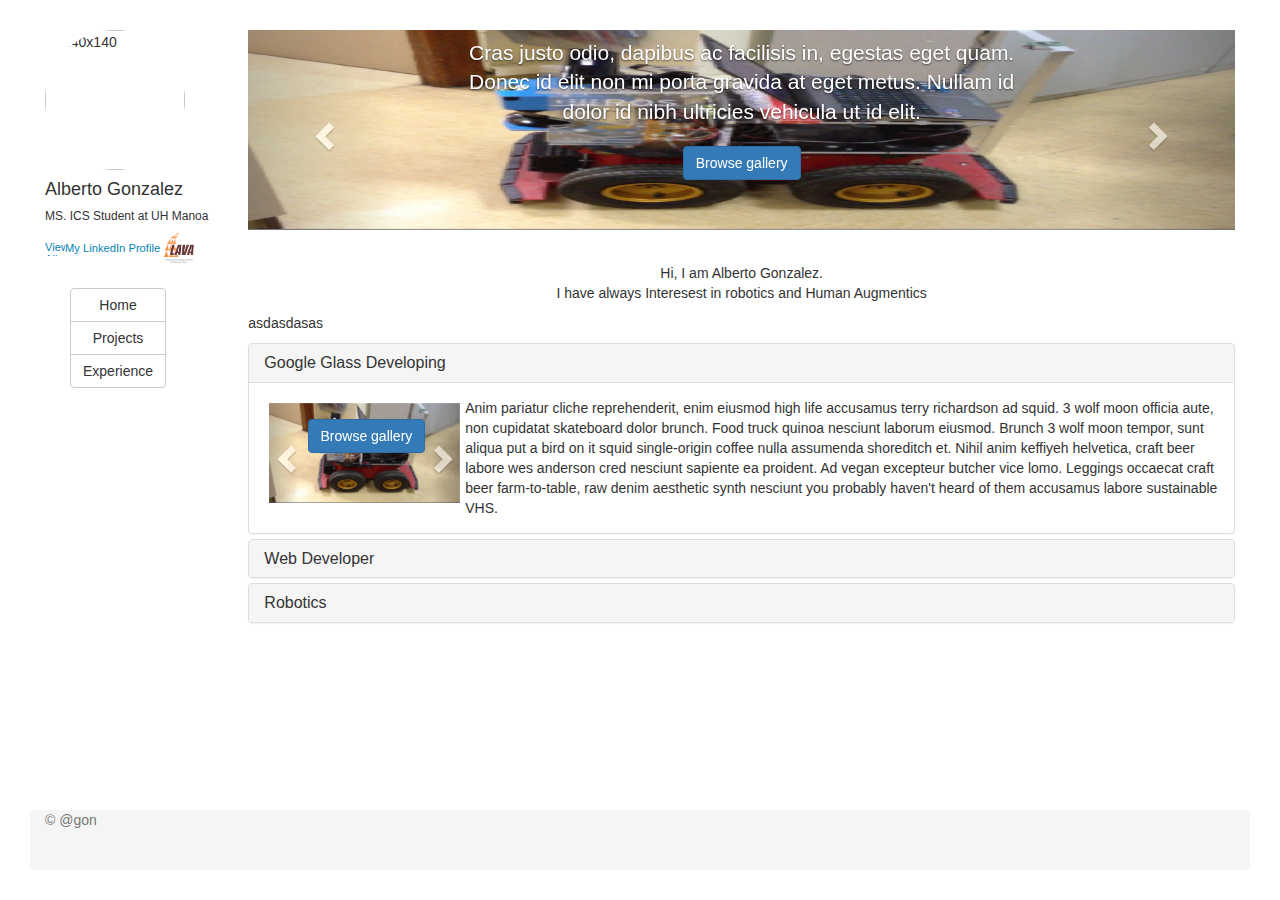
==== index.html @ 059e92ad "Changes on carousel" ====
<html>
	<head>
		<!-- jQuery (necessary for Bootstrap's JavaScript plugins) -->
		  <script src="https://code.jquery.com/jquery.js"></script>
		  <!-- Include all site-wide javascript below -->
		  <script src="https://netdna.bootstrapcdn.com/bootstrap/3.1.0/js/bootstrap.min.js"></script>
		  <meta charset="utf-8">
			  <meta http-equiv="X-UA-Compatible" content="IE=edge">
			  <meta name="viewport" content="width=device-width, initial-scale=1">
			  <title>Alberto Gonzalez</title>
			  <link rel="stylesheet" type="text/css" href="base.css">
			  <!-- Bootstrap -->
			  <link rel="stylesheet" href="https://netdna.bootstrapcdn.com/bootstrap/3.1.0/css/bootstrap.min.css">
			  <!--[if lt IE 9]>
			    <script src="https://oss.maxcdn.com/libs/html5shiv/3.7.0/html5shiv.js"></script>
			    <script src="https://oss.maxcdn.com/libs/respond.js/1.4.2/respond.min.js"></script>
			  <![endif]-->
	</head>
	<body>
		<!-- Page wrap -->
		  <div id="wrap">

		  <!-- Page content -->
		    <div class="container-fluid">
		    	<!--First row-->
		    	
				<div class="row">
				   <div class="col-md-2">
			          <img class="img-circle" data-src="holder.js/140x140" alt="140x140" src="files/images/main.jpg" style="width: 140px; height: 140px;">
			          <h4>Alberto Gonzalez</h4>
			          <h6>MS. ICS Student at UH Manoa</h6>
			          <a href="http://es.linkedin.com/pub/alberto-gonz%C3%A1lez-mart%C3%ADnez/54/2a2/696" style="text-decoration:none;"><span style="font: 80% Arial,sans-serif; color:#0783B6;"><img src="https://static.licdn.com/scds/common/u/img/webpromo/btn_in_20x15.png" width="20" height="15" alt="View Alberto González Martínez's LinkedIn profile" style="vertical-align:middle" border="0">My LinkedIn Profile</span></a>
			          <a href="http://lava.manoa.hawaii.edu/"><img src="files/images/LAVA.jpeg" alt="Lava Image" class="img-rounded" height="30" width="30" class="img-responsive center-block"></a>
			        </div>
		    		<div class="col-md-10">
				      <!-- <div id="myCarousel" class="carousel slide">
					      <ol class="carousel-indicators">
						    <li data-target="#carousel-example-generic" data-slide-to="0" class="active"></li>
						    <li data-target="#carousel-example-generic" data-slide-to="1"></li>
						    <li data-target="#carousel-example-generic" data-slide-to="2"></li>
						    <li data-target="#carousel-example-generic" data-slide-to="3"></li>
						  </ol>
					      <div class="carousel-inner">
					      <div class="item active">
					          <img id="robotics" src="files/images/robotics.jpg" alt="">
					          <div class="container">
					            <div class="carousel-caption">
					              <h1>“It is not the strongest of the species that survives, nor the most intelligent, but the one most responsive to change.”</h1>
					              <p class="lead">Charles Darwin</p>
					            </div>
					          </div>
					        </div>
					        <div class="item">
					          <img id="gazebo" src="files/images/gazebo.png" alt="">
					          <div class="container">
					            <div class="carousel-caption">
					              <h1>Robotic Simulation in Gazebo using ROS 2013</h1>
					              <a class="btn btn-large btn-primary" href="#">Sign up today</a>
					            </div>
					          </div>
					        </div>
					        <div class="item">
					          <img id="higgs" src="files/images/higgs.png" alt="">
					          <div class="container">
					            <div class="carousel-caption">
					              <h1>Higgs Robotic Platform</h1>
					              <p class="lead">Robotic platform that I configured for my final Automation and Control Engineering Master Thesis </p>
					              <a class="btn btn-large btn-primary" href="#">Learn more</a>
					            </div>
					          </div>
					        </div>
					        <div class="item">
					          <img id="neuron" src="files/images/brain_cell.jpg" alt="">
					          <div class="container">
					            <div class="carousel-caption">
					              <h3> Humans are not disabled. A person can never be broken. Our built environment, our technologies are broken and disabled. We the people need no accept our limitations but can transcend disability with technological innovation</h3>
					              <p class="lead">Hugh Herr </p>
					              <a class="btn btn-large btn-primary" href="#">Learn more</a>
					            </div>
					          </div>
					        </div>
					      </div>
					      <a class="left carousel-control" href="#myCarousel" data-slide="prev">
					      <span class="glyphicon glyphicon-chevron-left"></span></a>
					      <a class="right carousel-control" href="#myCarousel" data-slide="next"><span class="glyphicon glyphicon-chevron-right"></span></a>
					    </div> -->
					    <div id="mainCarousel" class="carousel slide">
					      <div class="carousel-inner">
					        <div class="item">
					          <img src="files/images/gazebo.png" alt="">
					          <div class="container">
					            <div class="carousel-caption">
					              <h1>Example headline.</h1>
					              <p class="lead">Cras justo odio, dapibus ac facilisis in, egestas eget quam. Donec id elit non mi porta gravida at eget metus. Nullam id dolor id nibh ultricies vehicula ut id elit.</p>
					              <a class="btn btn-large btn-primary" href="#">Sign up today</a>
					            </div>
					          </div>
					        </div>
					        <div class="item">
					          <img src="files/images/robotics.jpg" alt="">
					          <div class="container">
					            <div class="carousel-caption">
					              <h1>Another example headline.</h1>
					              <p class="lead">Cras justo odio, dapibus ac facilisis in, egestas eget quam. Donec id elit non mi porta gravida at eget metus. Nullam id dolor id nibh ultricies vehicula ut id elit.</p>
					              <a class="btn btn-large btn-primary" href="#">Learn more</a>
					            </div>
					          </div>
					        </div>
					        <div class="item active">
					          <img src="files/images/higgs.png" alt="">
					          <div class="container">
					            <div class="carousel-caption">
					              <h1>One more for good measure.</h1>
					              <p class="lead">Cras justo odio, dapibus ac facilisis in, egestas eget quam. Donec id elit non mi porta gravida at eget metus. Nullam id dolor id nibh ultricies vehicula ut id elit.</p>
					              <a class="btn btn-large btn-primary" href="#">Browse gallery</a>
					            </div>
					          </div>
					        </div>
					      </div>
					      <a class="left carousel-control" href="#mainCarousel" data-slide="prev">
					      <span class="glyphicon glyphicon-chevron-left"></span></a>
					      <a class="right carousel-control" href="#mainCarousel" data-slide="next"><span class="glyphicon glyphicon-chevron-right"></span></a>
					    </div>
					</div>
				</div>
				<div class="row">
					<div class="col-md-2">
						<div class="btn-group-vertical">
			          	<button id="homeBtn" type="button" class="btn btn-default">Home</button>
			          	<button id="ProjectBtn" type="button" class="btn btn-default">Projects</button>
			          	<button id="ExperieceBtn"type="button" class="btn btn-default">Experience</button>
			          </div>
					</div>
					<div class="col-md-10">
						<!--################### Introduction text ##################-->
						<div id="intro">
							<p class="text-center">Hi, I am Alberto Gonzalez. <br> I have always Interesest in robotics and Human Augmentics</p>
							<p>asdasdasas</p>
						</div>
						
						<!--###############################Projects##################################### -->
						<div class="panel-group" id="accordion">
						<!-- First Project Group -->
						  <div class="panel panel-default">
						    <div class="panel-heading">
						      <h4 class="panel-title">
						        <a data-toggle="collapse" data-parent="#accordion" href="#collapseOne">
						          Google Glass Developing
						        </a>
						      </h4>
						    </div>
						    <div id="collapseOne" class="panel-collapse collapse in">
						      <div class="panel-body">
						      	<div id="haCarousel" class="carousel slide">
							      <div class="carousel-inner">
							        <div class="item">
							          <img src="files/images/gazebo.png" alt="">
							          <div class="container">
							            <div class="carousel-caption">
							              <h1>Example headline.</h1>
							              <p class="lead">Cras justo odio, dapibus ac facilisis in, egestas eget quam. Donec id elit non mi porta gravida at eget metus. Nullam id dolor id nibh ultricies vehicula ut id elit.</p>
							              <a class="btn btn-large btn-primary" href="#">Sign up today</a>
							            </div>
							          </div>
							        </div>
							        <div class="item">
							          <img src="files/images/robotics.jpg" alt="">
							          <div class="container">
							            <div class="carousel-caption">
							              <h1>Another example headline.</h1>
							              <p class="lead">Cras justo odio, dapibus ac facilisis in, egestas eget quam. Donec id elit non mi porta gravida at eget metus. Nullam id dolor id nibh ultricies vehicula ut id elit.</p>
							              <a class="btn btn-large btn-primary" href="#">Learn more</a>
							            </div>
							          </div>
							        </div>
							        <div class="item active">
							          <img src="files/images/higgs.png" alt="">
							          <div class="container">
							            <div class="carousel-caption">
							              <h1>One more for good measure.</h1>
							              <p class="lead">Cras justo odio, dapibus ac facilisis in, egestas eget quam. Donec id elit non mi porta gravida at eget metus. Nullam id dolor id nibh ultricies vehicula ut id elit.</p>
							              <a class="btn btn-large btn-primary" href="#">Browse gallery</a>
							            </div>
							          </div>
							        </div>
							      </div>
							      <a class="left carousel-control" href="#haCarousel" data-slide="prev">
							      <span class="glyphicon glyphicon-chevron-left"></span></a>
							      <a class="right carousel-control" href="#haCarousel" data-slide="next"><span class="glyphicon glyphicon-chevron-right"></span></a>
							    </div>
						        Anim pariatur cliche reprehenderit, enim eiusmod high life accusamus terry richardson ad squid. 3 wolf moon officia aute, non cupidatat skateboard dolor brunch. Food truck quinoa nesciunt laborum eiusmod. Brunch 3 wolf moon tempor, sunt aliqua put a bird on it squid single-origin coffee nulla assumenda shoreditch et. Nihil anim keffiyeh helvetica, craft beer labore wes anderson cred nesciunt sapiente ea proident. Ad vegan excepteur butcher vice lomo. Leggings occaecat craft beer farm-to-table, raw denim aesthetic synth nesciunt you probably haven't heard of them accusamus labore sustainable VHS.
						      </div>
						    </div>
						  </div>
						  <!-- Second Project Group -->
						  <div class="panel panel-default">
						    <div class="panel-heading">
						      <h4 class="panel-title">
						        <a data-toggle="collapse" data-parent="#accordion" href="#collapseTwo">
						          Web Developer
						        </a>
						      </h4>
						    </div>
						    <div id="collapseTwo" class="panel-collapse collapse">
						      <div class="panel-body">
						      <div id="WdCarousel" class="carousel slide">
							      <div class="carousel-inner">
							        <div class="item">
							          <img src="files/images/gazebo.png" alt="">
							          <div class="container">
							            <div class="carousel-caption">
							              <h1>Example headline.</h1>
							              <p class="lead">Cras justo odio, dapibus ac facilisis in, egestas eget quam. Donec id elit non mi porta gravida at eget metus. Nullam id dolor id nibh ultricies vehicula ut id elit.</p>
							              <a class="btn btn-large btn-primary" href="#">Sign up today</a>
							            </div>
							          </div>
							        </div>
							        <div class="item">
							          <img src="files/images/robotics.jpg" alt="">
							          <div class="container">
							            <div class="carousel-caption">
							              <h1>Another example headline.</h1>
							              <p class="lead">Cras justo odio, dapibus ac facilisis in, egestas eget quam. Donec id elit non mi porta gravida at eget metus. Nullam id dolor id nibh ultricies vehicula ut id elit.</p>
							              <a class="btn btn-large btn-primary" href="#">Learn more</a>
							            </div>
							          </div>
							        </div>
							        <div class="item active">
							          <img src="files/images/higgs.png" alt="">
							          <div class="container">
							            <div class="carousel-caption">
							              <h1>One more for good measure.</h1>
							              <p class="lead">Cras justo odio, dapibus ac facilisis in, egestas eget quam. Donec id elit non mi porta gravida at eget metus. Nullam id dolor id nibh ultricies vehicula ut id elit.</p>
							              <a class="btn btn-large btn-primary" href="#">Browse gallery</a>
							            </div>
							          </div>
							        </div>
							      </div>
							      <a class="left carousel-control" href="#WdCarousel" data-slide="prev">
							      <span class="glyphicon glyphicon-chevron-left"></span></a>
							      <a class="right carousel-control" href="#WdCarousel" data-slide="next"><span class="glyphicon glyphicon-chevron-right"></span></a>
							    </div>
						        Anim pariatur cliche reprehenderit, enim eiusmod high life accusamus terry richardson ad squid. 3 wolf moon officia aute, non cupidatat skateboard dolor brunch. Food truck quinoa nesciunt laborum eiusmod. Brunch 3 wolf moon tempor, sunt aliqua put a bird on it squid single-origin coffee nulla assumenda shoreditch et. Nihil anim keffiyeh helvetica, craft beer labore wes anderson cred nesciunt sapiente ea proident. Ad vegan excepteur butcher vice lomo. Leggings occaecat craft beer farm-to-table, raw denim aesthetic synth nesciunt you probably haven't heard of them accusamus labore sustainable VHS.
						      </div>
						    </div>
						  </div>
						  <!-- Third Project group -->
						  <div class="panel panel-default">
						    <div class="panel-heading">
						      <h4 class="panel-title">
						        <a data-toggle="collapse" data-parent="#accordion" href="#collapseThree">
						          Robotics
						        </a>
						      </h4>
						    </div>
						    <div id="collapseThree" class="panel-collapse collapse">
						      <div class="panel-body">
						      <div id="RoCarousel" class="carousel slide">
							      <div class="carousel-inner">
							        <div class="item">
							          <img src="files/images/gazebo.png" alt="">
							          <div class="container">
							            <div class="carousel-caption">
							              <h1>Example headline.</h1>
							              <p class="lead">Cras justo odio, dapibus ac facilisis in, egestas eget quam. Donec id elit non mi porta gravida at eget metus. Nullam id dolor id nibh ultricies vehicula ut id elit.</p>
							              <a class="btn btn-large btn-primary" href="#">Sign up today</a>
							            </div>
							          </div>
							        </div>
							        <div class="item">
							          <img src="files/images/robotics.jpg" alt="">
							          <div class="container">
							            <div class="carousel-caption">
							              <h1>Another example headline.</h1>
							              <p class="lead">Cras justo odio, dapibus ac facilisis in, egestas eget quam. Donec id elit non mi porta gravida at eget metus. Nullam id dolor id nibh ultricies vehicula ut id elit.</p>
							              <a class="btn btn-large btn-primary" href="#">Learn more</a>
							            </div>
							          </div>
							        </div>
							        <div class="item active">
							          <img src="files/images/higgs.png" alt="">
							          <div class="container">
							            <div class="carousel-caption">
							              <h1>One more for good measure.</h1>
							              <p class="lead">Cras justo odio, dapibus ac facilisis in, egestas eget quam. Donec id elit non mi porta gravida at eget metus. Nullam id dolor id nibh ultricies vehicula ut id elit.</p>
							              <a class="btn btn-large btn-primary" href="#">Browse gallery</a>
							            </div>
							          </div>
							        </div>
							      </div>
							      <a class="left carousel-control" href="#RoCarousel" data-slide="prev">
							      <span class="glyphicon glyphicon-chevron-left"></span></a>
							      <a class="right carousel-control" href="#RoCarousel" data-slide="next"><span class="glyphicon glyphicon-chevron-right"></span></a>
							    </div>
						        Anim pariatur cliche reprehenderit, enim eiusmod high life accusamus terry richardson ad squid. 3 wolf moon officia aute, non cupidatat skateboard dolor brunch. Food truck quinoa nesciunt laborum eiusmod. Brunch 3 wolf moon tempor, sunt aliqua put a bird on it squid single-origin coffee nulla assumenda shoreditch et. Nihil anim keffiyeh helvetica, craft beer labore wes anderson cred nesciunt sapiente ea proident. Ad vegan excepteur butcher vice lomo. Leggings occaecat craft beer farm-to-table, raw denim aesthetic synth nesciunt you probably haven't heard of them accusamus labore sustainable VHS.
						      </div>
						    </div>
						  </div>
						</div>
					</div>
				</div>
			</div>	

			</div>
		    <div class="container-fluid">

		    </div>
		  <!-- End page content -->

		  </div>
		<!-- End page wrap -->

		  <div id="footer" class="container-fluid">
		    <p class="text-muted">&copy; @gon</p>
		  </div>

		  <script language="javascript" type="text/javascript" src="files/main.js"></script>
	</body>
</html>
---- base.css ----
/*base.css*/

html,
body {
  height: 100%;
  background: #fff !important;
  padding: 15px;
  padding-top: 15px;
}

/******************************* Sticky Footer Style *******************************/
#wrap {
  min-height: 100%;
  height: auto !important;
  height: 100%;
  /* Negative indent footer by its height */
  margin: 0 auto -60px;
  /* Pad bottom by footer height */
  padding: 0 0 60px;
}

.navbar {
  /*height: 100px;*/
  background-color: #fff;
  background-size: contain;
}

#wrap > .container {
  padding: 60px 15px 0;
}

/* Set the fixed height of the footer here */
#footer {
  height: 60px;
  background-color: #f5f5f5;
}

#footer > .container {
  padding-left: 15px;
  padding-right: 15px;
}

/*#myCarousel h1{
  font-family: Gill Sans;
  color:black;
  text-shadow: -1px 0 lightgrey, 0 1px lightgrey, 1px 0 lightgrey, 0 -1px lightgrey
}

#myCarousel h3{
  font-family: Gill Sans;
  color:black;
  text-shadow: -1px 0 lightgrey, 0 1px lightgrey, 1px 0 lightgrey, 0 -1px lightgrey
}

#myCarousel p{
  font-family: Gill Sans;
  color:black;
  text-shadow: -1px 0 lightgrey, 0 1px lightgrey, 1px 0 lightgrey, 0 -1px lightgrey
}

#myCarousel #gazebo{
  position: relative;
  left:150px;
  height:450px;
  width: 800px;
}

#myCarousel #higgs{
  position: relative;
  left:200px;
  height:450px;
  width: 750px;
}

#myCarousel #neuron{
  position: relative;
  left:200px;
  height:450px;
  width: 700px;
}*/

/****************Styles for the Carousels*******************/

#mainCarousel img {
  width: 100%;
  height: 200px;
  max-height: 225px;
}

#haCarousel {
  position: relative;
  float:left;
  width: 20%;
  height: 100px;
  max-height: 100px;
  margin: 5px;
}

#WdCarousel img {
  width: 100%;
  height: 200px;
  max-height: 100px;
}

#WdCarousel {
  position: relative;
  float:left;
  width: 20%;
  height: 100px;
  max-height: 100px;
  margin: 5px;
}

#RoCarousel img {
  width: 100%;
  height: 200px;
  max-height: 100px;
}

#RoCarousel {
  position: relative;
  float:left;
  width: 20%;
  height: 100px;
  max-height: 100px;
  margin: 5px;
}

#haCarousel img {
  width: 100%;
  height: 200px;
  max-height: 100px;
}

/****************END Styles for the Carousels*******************/

.btn-group-vertical{
  margin: 25px;
}

.img_holder{
  position: relative;
  float: left;
  border: 2px solid black;
}

.holder{
  position: relative;
}

.holder button{
  position: absolute;
  bottom: 0px;
  padding: 2px;
}
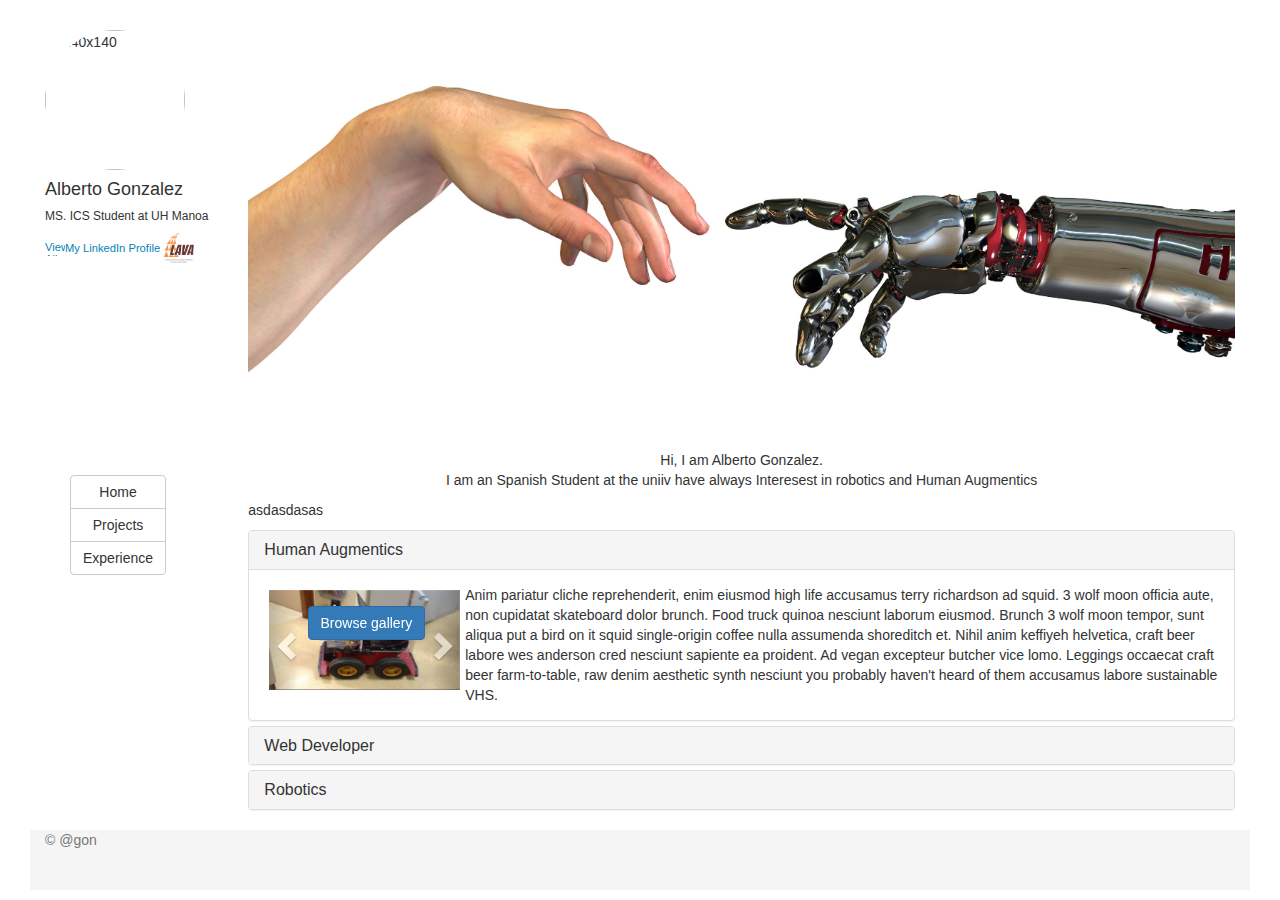
==== commit 6e842f9f: "Added information" ====
--- a/index.html
+++ b/index.html
@@ -33,6 +33,7 @@
 			          <a href="http://lava.manoa.hawaii.edu/"><img src="files/images/LAVA.jpeg" alt="Lava Image" class="img-rounded" height="30" width="30" class="img-responsive center-block"></a>
 			        </div>
 		    		<div class="col-md-10">
+		    			<img id="mainImage"src="files/images/robotics.jpg">
 				      <!-- <div id="myCarousel" class="carousel slide">
 					      <ol class="carousel-indicators">
 						    <li data-target="#carousel-example-generic" data-slide-to="0" class="active"></li>
@@ -84,43 +85,6 @@
 					      <span class="glyphicon glyphicon-chevron-left"></span></a>
 					      <a class="right carousel-control" href="#myCarousel" data-slide="next"><span class="glyphicon glyphicon-chevron-right"></span></a>
 					    </div> -->
-					    <div id="mainCarousel" class="carousel slide">
-					      <div class="carousel-inner">
-					        <div class="item">
-					          <img src="files/images/gazebo.png" alt="">
-					          <div class="container">
-					            <div class="carousel-caption">
-					              <h1>Example headline.</h1>
-					              <p class="lead">Cras justo odio, dapibus ac facilisis in, egestas eget quam. Donec id elit non mi porta gravida at eget metus. Nullam id dolor id nibh ultricies vehicula ut id elit.</p>
-					              <a class="btn btn-large btn-primary" href="#">Sign up today</a>
-					            </div>
-					          </div>
-					        </div>
-					        <div class="item">
-					          <img src="files/images/robotics.jpg" alt="">
-					          <div class="container">
-					            <div class="carousel-caption">
-					              <h1>Another example headline.</h1>
-					              <p class="lead">Cras justo odio, dapibus ac facilisis in, egestas eget quam. Donec id elit non mi porta gravida at eget metus. Nullam id dolor id nibh ultricies vehicula ut id elit.</p>
-					              <a class="btn btn-large btn-primary" href="#">Learn more</a>
-					            </div>
-					          </div>
-					        </div>
-					        <div class="item active">
-					          <img src="files/images/higgs.png" alt="">
-					          <div class="container">
-					            <div class="carousel-caption">
-					              <h1>One more for good measure.</h1>
-					              <p class="lead">Cras justo odio, dapibus ac facilisis in, egestas eget quam. Donec id elit non mi porta gravida at eget metus. Nullam id dolor id nibh ultricies vehicula ut id elit.</p>
-					              <a class="btn btn-large btn-primary" href="#">Browse gallery</a>
-					            </div>
-					          </div>
-					        </div>
-					      </div>
-					      <a class="left carousel-control" href="#mainCarousel" data-slide="prev">
-					      <span class="glyphicon glyphicon-chevron-left"></span></a>
-					      <a class="right carousel-control" href="#mainCarousel" data-slide="next"><span class="glyphicon glyphicon-chevron-right"></span></a>
-					    </div>
 					</div>
 				</div>
 				<div class="row">
@@ -134,7 +98,7 @@
 					<div class="col-md-10">
 						<!--################### Introduction text ##################-->
 						<div id="intro">
-							<p class="text-center">Hi, I am Alberto Gonzalez. <br> I have always Interesest in robotics and Human Augmentics</p>
+							<p class="text-center">Hi, I am Alberto Gonzalez. <br> I am an Spanish Student at the uniiv have always Interesest in robotics and Human Augmentics</p>
 							<p>asdasdasas</p>
 						</div>
 						
@@ -145,7 +109,7 @@
 						    <div class="panel-heading">
 						      <h4 class="panel-title">
 						        <a data-toggle="collapse" data-parent="#accordion" href="#collapseOne">
-						          Google Glass Developing
+						          Human Augmentics
 						        </a>
 						      </h4>
 						    </div>
@@ -240,7 +204,9 @@
 							      <span class="glyphicon glyphicon-chevron-left"></span></a>
 							      <a class="right carousel-control" href="#WdCarousel" data-slide="next"><span class="glyphicon glyphicon-chevron-right"></span></a>
 							    </div>
-						        Anim pariatur cliche reprehenderit, enim eiusmod high life accusamus terry richardson ad squid. 3 wolf moon officia aute, non cupidatat skateboard dolor brunch. Food truck quinoa nesciunt laborum eiusmod. Brunch 3 wolf moon tempor, sunt aliqua put a bird on it squid single-origin coffee nulla assumenda shoreditch et. Nihil anim keffiyeh helvetica, craft beer labore wes anderson cred nesciunt sapiente ea proident. Ad vegan excepteur butcher vice lomo. Leggings occaecat craft beer farm-to-table, raw denim aesthetic synth nesciunt you probably haven't heard of them accusamus labore sustainable VHS.
+						        I have developed websites for different purposes. From working with dynamic visualizations to websites holding repositories of records. This has let me worked with some frameworks such as Django as well as with multiple libraries such as: Jquery, Bootstrap, D3, KineticJs to mention some examples. <br>
+						        <br>
+						        Check the slides to see some of this projects.
 						      </div>
 						    </div>
 						  </div>
@@ -292,7 +258,11 @@
 							      <span class="glyphicon glyphicon-chevron-left"></span></a>
 							      <a class="right carousel-control" href="#RoCarousel" data-slide="next"><span class="glyphicon glyphicon-chevron-right"></span></a>
 							    </div>
-						        Anim pariatur cliche reprehenderit, enim eiusmod high life accusamus terry richardson ad squid. 3 wolf moon officia aute, non cupidatat skateboard dolor brunch. Food truck quinoa nesciunt laborum eiusmod. Brunch 3 wolf moon tempor, sunt aliqua put a bird on it squid single-origin coffee nulla assumenda shoreditch et. Nihil anim keffiyeh helvetica, craft beer labore wes anderson cred nesciunt sapiente ea proident. Ad vegan excepteur butcher vice lomo. Leggings occaecat craft beer farm-to-table, raw denim aesthetic synth nesciunt you probably haven't heard of them accusamus labore sustainable VHS.
+						        I have always been fascinated about robotics. It mixes a bit of all the engineering disciplines together and probably is one of the things that has made me study a Computer Science MS after finishing my Control Engineering MS. in order to be more multidisciplinary <br>
+						        <br>
+						        I have worked with ROS and Java modules to develop a robotic platform for testing a control architecture based on modeling the knowledge of the system. (The architecture was not mine) The robot was able to patrol or navigate to a desired point autonomously. It was able to recover from mechanical failures such as a broken laser and continue navigating by turning on another range sensor such as a kinect device.<br>
+						        <br>
+						        You can see some of the images from this project in the slides.
 						      </div>
 						    </div>
 						  </div>
--- a/base.css
+++ b/base.css
@@ -152,4 +152,9 @@
   position: absolute;
   bottom: 0px;
   padding: 2px;
+}
+
+#mainImage{
+  width:100%;
+  height: 50%;
 }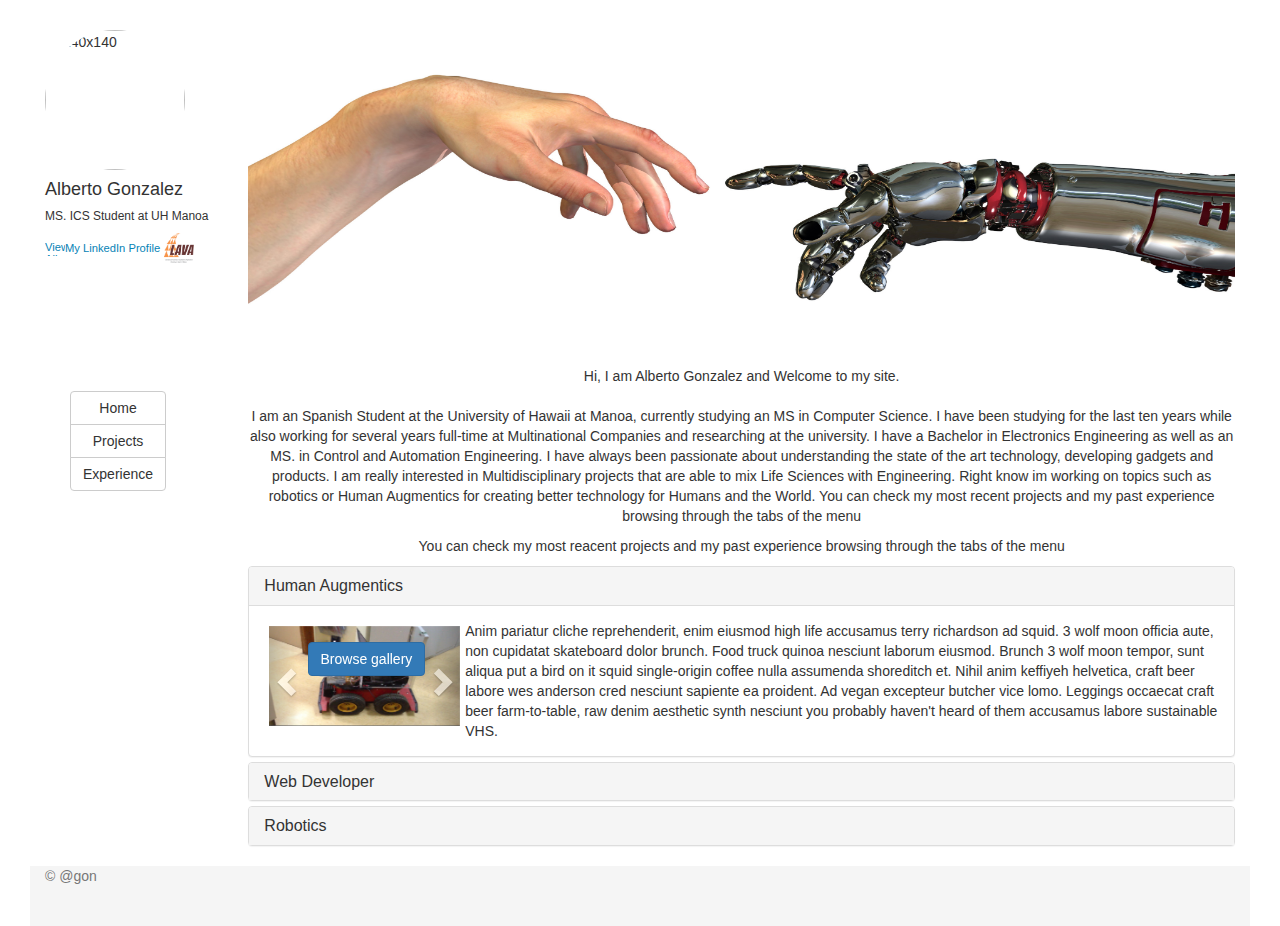
==== commit f5727e64: "more changes" ====
--- a/index.html
+++ b/index.html
@@ -98,8 +98,8 @@
 					<div class="col-md-10">
 						<!--################### Introduction text ##################-->
 						<div id="intro">
-							<p class="text-center">Hi, I am Alberto Gonzalez. <br> I am an Spanish Student at the uniiv have always Interesest in robotics and Human Augmentics</p>
-							<p>asdasdasas</p>
+							<p class="text-center">Hi, I am Alberto Gonzalez and Welcome to my site. <br><br> I am an Spanish Student at the University of Hawaii at Manoa, currently studying an MS in Computer Science. I have been studying for the last ten years while also working for several years full-time at Multinational Companies and researching at the university. I have a Bachelor in Electronics Engineering as well as an MS. in Control and Automation Engineering. I have always been passionate about understanding the state of the art technology, developing gadgets and products. I am really interested in Multidisciplinary projects that are able to mix Life Sciences with Engineering. Right know im working on topics such as robotics or Human Augmentics for creating better technology for Humans and the World. You can check my most recent projects and my past experience browsing through the tabs of the menu</p>
+							<p class="text-center">You can check my most reacent projects and my past experience browsing through the tabs of the menu</p>
 						</div>
 						
 						<!--###############################Projects##################################### -->
@@ -173,9 +173,7 @@
 							          <img src="files/images/gazebo.png" alt="">
 							          <div class="container">
 							            <div class="carousel-caption">
-							              <h1>Example headline.</h1>
-							              <p class="lead">Cras justo odio, dapibus ac facilisis in, egestas eget quam. Donec id elit non mi porta gravida at eget metus. Nullam id dolor id nibh ultricies vehicula ut id elit.</p>
-							              <a class="btn btn-large btn-primary" href="#">Sign up today</a>
+							              <a class="btn btn-large btn-primary" href="#">Go to Site</a>
 							            </div>
 							          </div>
 							        </div>
@@ -183,9 +181,7 @@
 							          <img src="files/images/robotics.jpg" alt="">
 							          <div class="container">
 							            <div class="carousel-caption">
-							              <h1>Another example headline.</h1>
-							              <p class="lead">Cras justo odio, dapibus ac facilisis in, egestas eget quam. Donec id elit non mi porta gravida at eget metus. Nullam id dolor id nibh ultricies vehicula ut id elit.</p>
-							              <a class="btn btn-large btn-primary" href="#">Learn more</a>
+							              <a class="btn btn-large btn-primary" href="#">Go to Site</a>
 							            </div>
 							          </div>
 							        </div>
@@ -193,9 +189,7 @@
 							          <img src="files/images/higgs.png" alt="">
 							          <div class="container">
 							            <div class="carousel-caption">
-							              <h1>One more for good measure.</h1>
-							              <p class="lead">Cras justo odio, dapibus ac facilisis in, egestas eget quam. Donec id elit non mi porta gravida at eget metus. Nullam id dolor id nibh ultricies vehicula ut id elit.</p>
-							              <a class="btn btn-large btn-primary" href="#">Browse gallery</a>
+							              <a class="btn btn-large btn-primary" href="#">Go to Site</a>
 							            </div>
 							          </div>
 							        </div>
@@ -228,8 +222,7 @@
 							          <div class="container">
 							            <div class="carousel-caption">
 							              <h1>Example headline.</h1>
-							              <p class="lead">Cras justo odio, dapibus ac facilisis in, egestas eget quam. Donec id elit non mi porta gravida at eget metus. Nullam id dolor id nibh ultricies vehicula ut id elit.</p>
-							              <a class="btn btn-large btn-primary" href="#">Sign up today</a>
+							              <a class="btn btn-large btn-primary" href="#">Go to Site</a>
 							            </div>
 							          </div>
 							        </div>
@@ -237,9 +230,7 @@
 							          <img src="files/images/robotics.jpg" alt="">
 							          <div class="container">
 							            <div class="carousel-caption">
-							              <h1>Another example headline.</h1>
-							              <p class="lead">Cras justo odio, dapibus ac facilisis in, egestas eget quam. Donec id elit non mi porta gravida at eget metus. Nullam id dolor id nibh ultricies vehicula ut id elit.</p>
-							              <a class="btn btn-large btn-primary" href="#">Learn more</a>
+							              <a class="btn btn-large btn-primary" href="#">Go to Site</a>
 							            </div>
 							          </div>
 							        </div>
@@ -247,9 +238,7 @@
 							          <img src="files/images/higgs.png" alt="">
 							          <div class="container">
 							            <div class="carousel-caption">
-							              <h1>One more for good measure.</h1>
-							              <p class="lead">Cras justo odio, dapibus ac facilisis in, egestas eget quam. Donec id elit non mi porta gravida at eget metus. Nullam id dolor id nibh ultricies vehicula ut id elit.</p>
-							              <a class="btn btn-large btn-primary" href="#">Browse gallery</a>
+							              <a class="btn btn-large btn-primary" href="#">Go to site</a>
 							            </div>
 							          </div>
 							        </div>
--- a/base.css
+++ b/base.css
@@ -156,5 +156,5 @@
 
 #mainImage{
   width:100%;
-  height: 50%;
+  height: 40%;
 }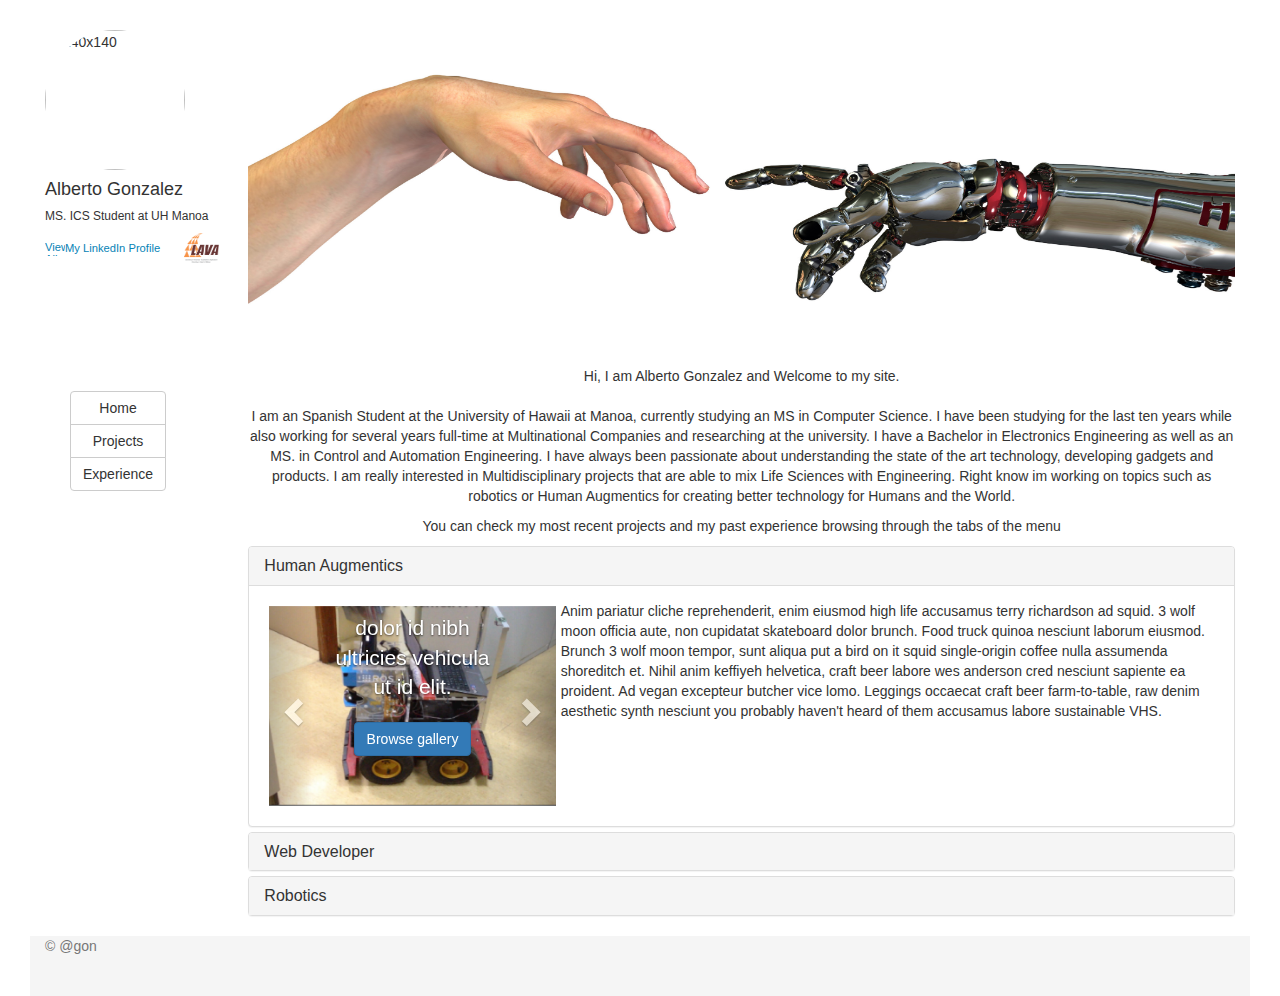
==== commit bf633689: "Web developer videos added" ====
--- a/index.html
+++ b/index.html
@@ -30,7 +30,7 @@
 			          <h4>Alberto Gonzalez</h4>
 			          <h6>MS. ICS Student at UH Manoa</h6>
 			          <a href="http://es.linkedin.com/pub/alberto-gonz%C3%A1lez-mart%C3%ADnez/54/2a2/696" style="text-decoration:none;"><span style="font: 80% Arial,sans-serif; color:#0783B6;"><img src="https://static.licdn.com/scds/common/u/img/webpromo/btn_in_20x15.png" width="20" height="15" alt="View Alberto González Martínez's LinkedIn profile" style="vertical-align:middle" border="0">My LinkedIn Profile</span></a>
-			          <a href="http://lava.manoa.hawaii.edu/"><img src="files/images/LAVA.jpeg" alt="Lava Image" class="img-rounded" height="30" width="30" class="img-responsive center-block"></a>
+			          <a href="http://lava.manoa.hawaii.edu/"><img id="lava" src="files/images/LAVA.jpeg" alt="Lava Image" class="img-rounded" height="30" width="35" class="img-responsive center-block"></a>
 			        </div>
 		    		<div class="col-md-10">
 		    			<img id="mainImage"src="files/images/robotics.jpg">
@@ -98,8 +98,8 @@
 					<div class="col-md-10">
 						<!--################### Introduction text ##################-->
 						<div id="intro">
-							<p class="text-center">Hi, I am Alberto Gonzalez and Welcome to my site. <br><br> I am an Spanish Student at the University of Hawaii at Manoa, currently studying an MS in Computer Science. I have been studying for the last ten years while also working for several years full-time at Multinational Companies and researching at the university. I have a Bachelor in Electronics Engineering as well as an MS. in Control and Automation Engineering. I have always been passionate about understanding the state of the art technology, developing gadgets and products. I am really interested in Multidisciplinary projects that are able to mix Life Sciences with Engineering. Right know im working on topics such as robotics or Human Augmentics for creating better technology for Humans and the World. You can check my most recent projects and my past experience browsing through the tabs of the menu</p>
-							<p class="text-center">You can check my most reacent projects and my past experience browsing through the tabs of the menu</p>
+							<p class="text-center">Hi, I am Alberto Gonzalez and Welcome to my site. <br><br> I am an Spanish Student at the University of Hawaii at Manoa, currently studying an MS in Computer Science. I have been studying for the last ten years while also working for several years full-time at Multinational Companies and researching at the university. I have a Bachelor in Electronics Engineering as well as an MS. in Control and Automation Engineering. I have always been passionate about understanding the state of the art technology, developing gadgets and products. I am really interested in Multidisciplinary projects that are able to mix Life Sciences with Engineering. Right know im working on topics such as robotics or Human Augmentics for creating better technology for Humans and the World.</p>
+							<p class="text-center">You can check my most recent projects and my past experience browsing through the tabs of the menu</p>
 						</div>
 						
 						<!--###############################Projects##################################### -->
@@ -169,29 +169,85 @@
 						      <div class="panel-body">
 						      <div id="WdCarousel" class="carousel slide">
 							      <div class="carousel-inner">
-							        <div class="item">
-							          <img src="files/images/gazebo.png" alt="">
-							          <div class="container">
-							            <div class="carousel-caption">
-							              <a class="btn btn-large btn-primary" href="#">Go to Site</a>
-							            </div>
-							          </div>
-							        </div>
-							        <div class="item">
-							          <img src="files/images/robotics.jpg" alt="">
-							          <div class="container">
-							            <div class="carousel-caption">
-							              <a class="btn btn-large btn-primary" href="#">Go to Site</a>
-							            </div>
-							          </div>
-							        </div>
 							        <div class="item active">
-							          <img src="files/images/higgs.png" alt="">
-							          <div class="container">
-							            <div class="carousel-caption">
-							              <a class="btn btn-large btn-primary" href="#">Go to Site</a>
-							            </div>
-							          </div>
+							          <img src="files/images/cholera.png" alt="">
+							          <div class="container">
+							            <div class="carousel-caption">
+							              <a class="btn btn-large btn-primary" href="http://www2.hawaii.edu/~agon/jsnow/main.html">Go to Site</a>
+							            </div>
+							          </div>
+							        </div>
+							        <div class="item">
+							          <img src="files/images/USATrade.png" alt="">
+							          <div class="container">
+							            <div class="carousel-caption">
+							              <a class="btn btn-large btn-primary" href="http://www2.hawaii.edu/~agon/usatrade/index.htm">Go to Site</a>
+							            </div>
+							          </div>
+							        </div>
+							        <div class="item">
+							          <img src="files/images/Simpsons1.png" alt="">
+							          <div class="container">
+							            <div class="carousel-caption">
+							              <a class="btn btn-large btn-primary" href="http://www2.hawaii.edu/%7Ehaoxu/wearefamily/index.html#data">Go to Site</a>
+							            </div>
+							          </div>
+							        </div>
+							         <div class="item">
+							          <img src="files/images/Simpsons2.png" alt="">
+							          <div class="container">
+							            <div class="carousel-caption">
+							              <a class="btn btn-large btn-primary" href="http://www2.hawaii.edu/%7Ehaoxu/wearefamily/index.html#data">Go to Site</a>
+							            </div>
+							          </div>
+							        </div>
+							         <div class="item">
+							          <img src="files/images/Simpsons3.png" alt="">
+							          <div class="container">
+							            <div class="carousel-caption">
+							              <a class="btn btn-large btn-primary" href="http://www2.hawaii.edu/%7Ehaoxu/wearefamily/index.html#data">Go to Site</a>
+							            </div>
+							          </div>
+							        </div>
+							         <div class="item">
+							          <img src="files/images/Simpsons4.png" alt="">
+							          <div class="container">
+							            <div class="carousel-caption">
+							              <a class="btn btn-large btn-primary" href="http://www2.hawaii.edu/%7Ehaoxu/wearefamily/index.html#data">Go to Site</a>
+							            </div>
+							          </div>
+							        </div>
+							        <div class="item">
+							    		<div class="flex-video">
+						                	<a class="fancybox" href="http://www.youtube.com/embed/4pEqbs0ISaw?version=3&amp;enablejsapi=1" rel="gallery 523" data-fancybox-type="iframe">
+						                    	<iframe src="http:////www.youtube.com/embed/0ag5UtytpnM" allowfullscreen id="1188">
+						                    	</iframe>
+						                	</a>
+						             	</div>
+							        </div>
+							        <div class="item">
+							    		<div class="flex-video">
+						                	<a class="fancybox" href="http://www.youtube.com/embed/4pEqbs0ISaw?version=3&amp;enablejsapi=1" rel="gallery 523" data-fancybox-type="iframe">
+						                    	<iframe src="http://www.youtube.com/embed/yNMCycpzD8c" allowfullscreen id="1188">
+						                    	</iframe>
+						                	</a>
+						             	</div>
+							        </div>
+							        <div class="item">
+							    		<div class="flex-video">
+						                	<a class="fancybox" href="http://www.youtube.com/embed/4pEqbs0ISaw?version=3&amp;enablejsapi=1" rel="gallery 523" data-fancybox-type="iframe">
+						                    	<iframe src="http://www.youtube.com/embed/5tukZICbWp4" allowfullscreen id="1188">
+						                    	</iframe>
+						                	</a>
+						             	</div>
+							        </div>
+							        <div class="item">
+							    		<div class="flex-video">
+						                	<a class="fancybox" href="http://www.youtube.com/embed/4pEqbs0ISaw?version=3&amp;enablejsapi=1" rel="gallery 523" data-fancybox-type="iframe">
+						                    	<iframe src="http://www.youtube.com/embed/2gfnw7MVxpE" allowfullscreen id="1188">
+						                    	</iframe>
+						                	</a>
+						             	</div>
 							        </div>
 							      </div>
 							      <a class="left carousel-control" href="#WdCarousel" data-slide="prev">
@@ -221,8 +277,7 @@
 							          <img src="files/images/gazebo.png" alt="">
 							          <div class="container">
 							            <div class="carousel-caption">
-							              <h1>Example headline.</h1>
-							              <a class="btn btn-large btn-primary" href="#">Go to Site</a>
+							              <h1>Gazebo Simulation</h1>
 							            </div>
 							          </div>
 							        </div>
@@ -230,6 +285,7 @@
 							          <img src="files/images/robotics.jpg" alt="">
 							          <div class="container">
 							            <div class="carousel-caption">
+							            <h1>Gazebo Simulation</h1>
 							              <a class="btn btn-large btn-primary" href="#">Go to Site</a>
 							            </div>
 							          </div>
@@ -238,8 +294,9 @@
 							          <img src="files/images/higgs.png" alt="">
 							          <div class="container">
 							            <div class="carousel-caption">
-							              <a class="btn btn-large btn-primary" href="#">Go to site</a>
-							            </div>
+							            	<h1>Higgs Robot</h1>
+							            	<h5>Robotic Platform developed</h5>
+							           	</div>
 							          </div>
 							        </div>
 							      </div>
@@ -249,8 +306,9 @@
 							    </div>
 						        I have always been fascinated about robotics. It mixes a bit of all the engineering disciplines together and probably is one of the things that has made me study a Computer Science MS after finishing my Control Engineering MS. in order to be more multidisciplinary <br>
 						        <br>
-						        I have worked with ROS and Java modules to develop a robotic platform for testing a control architecture based on modeling the knowledge of the system. (The architecture was not mine) The robot was able to patrol or navigate to a desired point autonomously. It was able to recover from mechanical failures such as a broken laser and continue navigating by turning on another range sensor such as a kinect device.<br>
+						        I have worked with <a href="http://www.ros.org/">ROS</a>, using Python and Java modules to develop a robotic platform for testing a control architecture based on modeling the knowledge of the system. (The architecture was not mine) The robot was able to patrol or navigate to a desired point autonomously. It was able to recover from mechanical failures such as a broken laser and continue navigating by turning on another range sensor such as a kinect device.<br> 
 						        <br>
+						        I have also implemented some simulations for this project using diferent simulators like <a href="http://gazebosim.org/">Gazebo</a> and <a href="http://playerstage.sourceforge.net/?src=stage">Player/Stage</a>
 						        You can see some of the images from this project in the slides.
 						      </div>
 						    </div>
--- a/base.css
+++ b/base.css
@@ -87,49 +87,55 @@
   max-height: 225px;
 }
 
+#haCarousel img {
+  width: 100%;
+  height: 200px;
+  max-height: 200px;
+}
+
 #haCarousel {
   position: relative;
   float:left;
-  width: 20%;
-  height: 100px;
-  max-height: 100px;
+  width: 30%;
+  height: 200px;
+  max-height: 200px;
   margin: 5px;
 }
 
 #WdCarousel img {
   width: 100%;
   height: 200px;
-  max-height: 100px;
+  max-height: 200px;
+}
+
+#WdCarousel iframe {
+  width: 100%;
+  height: 200px;
+  max-height: 200px;
 }
 
 #WdCarousel {
-  position: relative;
+ position: relative;
   float:left;
-  width: 20%;
-  height: 100px;
-  max-height: 100px;
+  width: 30%;
+  height: 200px;
+  max-height: 200px;
   margin: 5px;
 }
 
 #RoCarousel img {
   width: 100%;
   height: 200px;
-  max-height: 100px;
+  max-height: 200px;
 }
 
 #RoCarousel {
-  position: relative;
+ position: relative;
   float:left;
-  width: 20%;
-  height: 100px;
-  max-height: 100px;
+  width: 30%;
+  height: 200px;
+  max-height: 200px;
   margin: 5px;
-}
-
-#haCarousel img {
-  width: 100%;
-  height: 200px;
-  max-height: 100px;
 }
 
 /****************END Styles for the Carousels*******************/
@@ -157,4 +163,9 @@
 #mainImage{
   width:100%;
   height: 40%;
+}
+
+#lava{
+  position: relative;
+  left: 20px;
 }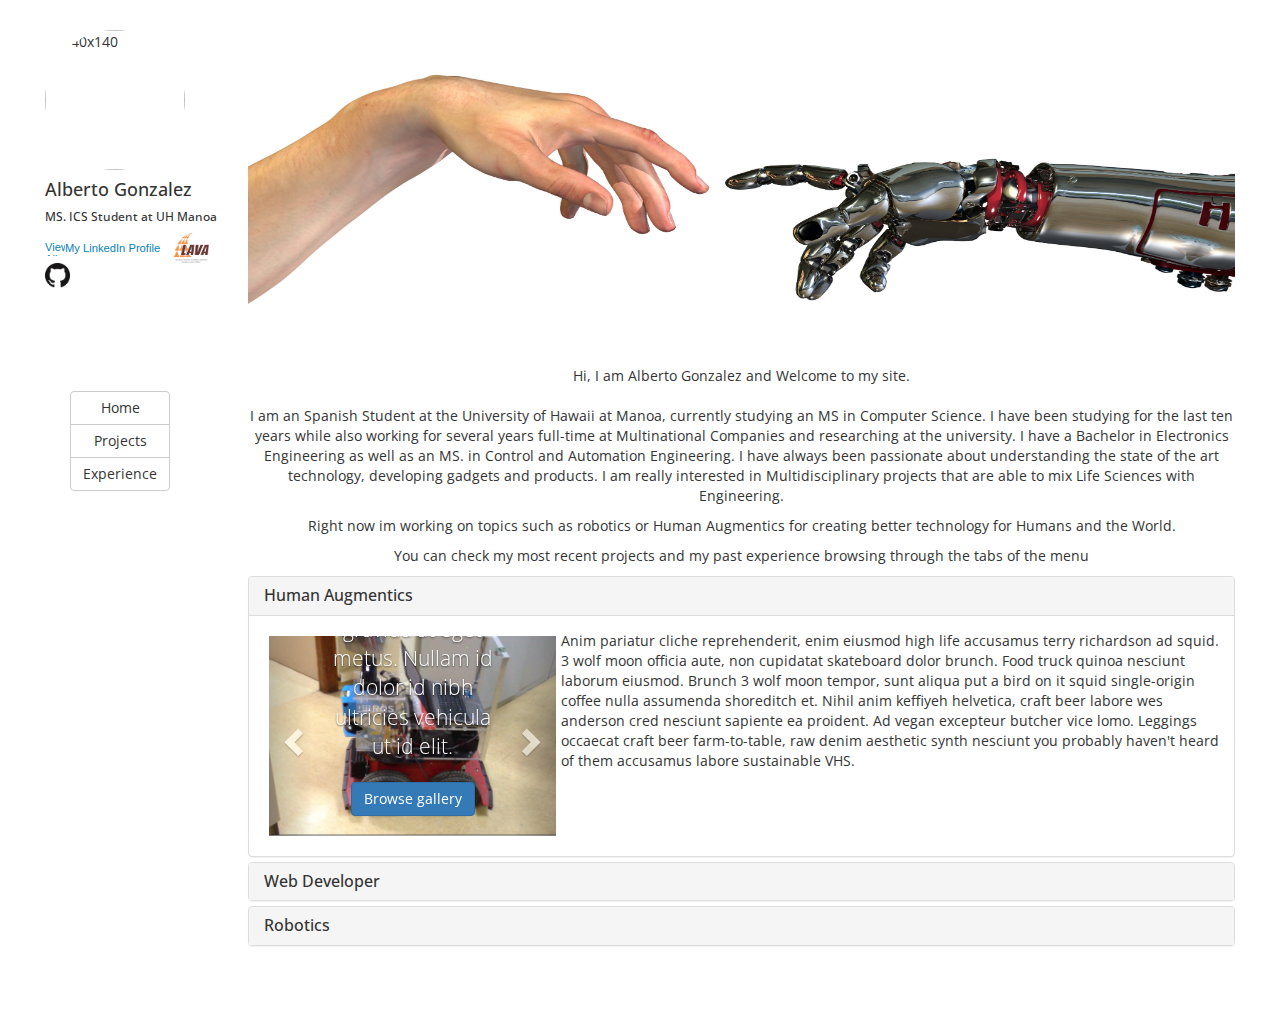
==== commit 6afbceb4: "GithubImage  some text info changed and style" ====
--- a/index.html
+++ b/index.html
@@ -8,9 +8,10 @@
 			  <meta http-equiv="X-UA-Compatible" content="IE=edge">
 			  <meta name="viewport" content="width=device-width, initial-scale=1">
 			  <title>Alberto Gonzalez</title>
-			  <link rel="stylesheet" type="text/css" href="base.css">
 			  <!-- Bootstrap -->
 			  <link rel="stylesheet" href="https://netdna.bootstrapcdn.com/bootstrap/3.1.0/css/bootstrap.min.css">
+			  <link href='http://fonts.googleapis.com/css?family=Open+Sans' rel='stylesheet' type='text/css'>
+			  <link rel="stylesheet" type="text/css" href="base.css">
 			  <!--[if lt IE 9]>
 			    <script src="https://oss.maxcdn.com/libs/html5shiv/3.7.0/html5shiv.js"></script>
 			    <script src="https://oss.maxcdn.com/libs/respond.js/1.4.2/respond.min.js"></script>
@@ -31,6 +32,7 @@
 			          <h6>MS. ICS Student at UH Manoa</h6>
 			          <a href="http://es.linkedin.com/pub/alberto-gonz%C3%A1lez-mart%C3%ADnez/54/2a2/696" style="text-decoration:none;"><span style="font: 80% Arial,sans-serif; color:#0783B6;"><img src="https://static.licdn.com/scds/common/u/img/webpromo/btn_in_20x15.png" width="20" height="15" alt="View Alberto González Martínez's LinkedIn profile" style="vertical-align:middle" border="0">My LinkedIn Profile</span></a>
 			          <a href="http://lava.manoa.hawaii.edu/"><img id="lava" src="files/images/LAVA.jpeg" alt="Lava Image" class="img-rounded" height="30" width="35" class="img-responsive center-block"></a>
+			          <a href="https://github.com/whatwehaveunlearned/"><img src="files/images/GitHub.png" alt="Github" class="img-rounded" height="25" width="25" class="img-responsive center-block"></a>
 			        </div>
 		    		<div class="col-md-10">
 		    			<img id="mainImage"src="files/images/robotics.jpg">
@@ -98,7 +100,8 @@
 					<div class="col-md-10">
 						<!--################### Introduction text ##################-->
 						<div id="intro">
-							<p class="text-center">Hi, I am Alberto Gonzalez and Welcome to my site. <br><br> I am an Spanish Student at the University of Hawaii at Manoa, currently studying an MS in Computer Science. I have been studying for the last ten years while also working for several years full-time at Multinational Companies and researching at the university. I have a Bachelor in Electronics Engineering as well as an MS. in Control and Automation Engineering. I have always been passionate about understanding the state of the art technology, developing gadgets and products. I am really interested in Multidisciplinary projects that are able to mix Life Sciences with Engineering. Right know im working on topics such as robotics or Human Augmentics for creating better technology for Humans and the World.</p>
+							<p class="text-center">Hi, I am Alberto Gonzalez and Welcome to my site. <br><br> I am an Spanish Student at the University of Hawaii at Manoa, currently studying an MS in Computer Science. I have been studying for the last ten years while also working for several years full-time at Multinational Companies and researching at the university. I have a Bachelor in Electronics Engineering as well as an MS. in Control and Automation Engineering. I have always been passionate about understanding the state of the art technology, developing gadgets and products. I am really interested in Multidisciplinary projects that are able to mix Life Sciences with Engineering.</p>
+							<p class="text-center"> Right now im working on topics such as robotics or Human Augmentics for creating better technology for Humans and the World.</p>
 							<p class="text-center">You can check my most recent projects and my past experience browsing through the tabs of the menu</p>
 						</div>
 						
@@ -152,7 +155,9 @@
 							      <span class="glyphicon glyphicon-chevron-left"></span></a>
 							      <a class="right carousel-control" href="#haCarousel" data-slide="next"><span class="glyphicon glyphicon-chevron-right"></span></a>
 							    </div>
-						        Anim pariatur cliche reprehenderit, enim eiusmod high life accusamus terry richardson ad squid. 3 wolf moon officia aute, non cupidatat skateboard dolor brunch. Food truck quinoa nesciunt laborum eiusmod. Brunch 3 wolf moon tempor, sunt aliqua put a bird on it squid single-origin coffee nulla assumenda shoreditch et. Nihil anim keffiyeh helvetica, craft beer labore wes anderson cred nesciunt sapiente ea proident. Ad vegan excepteur butcher vice lomo. Leggings occaecat craft beer farm-to-table, raw denim aesthetic synth nesciunt you probably haven't heard of them accusamus labore sustainable VHS.
+						        <div class"projects">
+						        	Anim pariatur cliche reprehenderit, enim eiusmod high life accusamus terry richardson ad squid. 3 wolf moon officia aute, non cupidatat skateboard dolor brunch. Food truck quinoa nesciunt laborum eiusmod. Brunch 3 wolf moon tempor, sunt aliqua put a bird on it squid single-origin coffee nulla assumenda shoreditch et. Nihil anim keffiyeh helvetica, craft beer labore wes anderson cred nesciunt sapiente ea proident. Ad vegan excepteur butcher vice lomo. Leggings occaecat craft beer farm-to-table, raw denim aesthetic synth nesciunt you probably haven't heard of them accusamus labore sustainable VHS.
+						        </div>
 						      </div>
 						    </div>
 						  </div>
@@ -220,31 +225,39 @@
 							        <div class="item">
 							    		<div class="flex-video">
 						                	<a class="fancybox" href="http://www.youtube.com/embed/4pEqbs0ISaw?version=3&amp;enablejsapi=1" rel="gallery 523" data-fancybox-type="iframe">
-						                    	<iframe src="http:////www.youtube.com/embed/0ag5UtytpnM" allowfullscreen id="1188">
-						                    	</iframe>
-						                	</a>
-						             	</div>
-							        </div>
-							        <div class="item">
-							    		<div class="flex-video">
-						                	<a class="fancybox" href="http://www.youtube.com/embed/4pEqbs0ISaw?version=3&amp;enablejsapi=1" rel="gallery 523" data-fancybox-type="iframe">
-						                    	<iframe src="http://www.youtube.com/embed/yNMCycpzD8c" allowfullscreen id="1188">
-						                    	</iframe>
-						                	</a>
-						             	</div>
-							        </div>
-							        <div class="item">
-							    		<div class="flex-video">
-						                	<a class="fancybox" href="http://www.youtube.com/embed/4pEqbs0ISaw?version=3&amp;enablejsapi=1" rel="gallery 523" data-fancybox-type="iframe">
-						                    	<iframe src="http://www.youtube.com/embed/5tukZICbWp4" allowfullscreen id="1188">
-						                    	</iframe>
-						                	</a>
-						             	</div>
-							        </div>
-							        <div class="item">
-							    		<div class="flex-video">
-						                	<a class="fancybox" href="http://www.youtube.com/embed/4pEqbs0ISaw?version=3&amp;enablejsapi=1" rel="gallery 523" data-fancybox-type="iframe">
-						                    	<iframe src="http://www.youtube.com/embed/2gfnw7MVxpE" allowfullscreen id="1188">
+						                    	<iframe src="http:////www.youtube.com/embed/0ag5UtytpnM" >
+						                    	</iframe>
+						                	</a>
+						             	</div>
+							        </div>
+							        <div class="item">
+							    		<div class="flex-video">
+						                	<a class="fancybox" href="http://www.youtube.com/embed/4pEqbs0ISaw?version=3&amp;enablejsapi=1" rel="gallery 523" data-fancybox-type="iframe">
+						                    	<iframe src="http://www.youtube.com/embed/yNMCycpzD8c" >
+						                    	</iframe>
+						                	</a>
+						             	</div>
+							        </div>
+							        <div class="item">
+							    		<div class="flex-video">
+						                	<a class="fancybox" href="http://www.youtube.com/embed/4pEqbs0ISaw?version=3&amp;enablejsapi=1" rel="gallery 523" data-fancybox-type="iframe">
+						                    	<iframe src="http://www.youtube.com/embed/5tukZICbWp4" >
+						                    	</iframe>
+						                	</a>
+						             	</div>
+							        </div>
+							        <div class="item">
+							    		<div class="flex-video">
+						                	<a class="fancybox" href="http://www.youtube.com/embed/4pEqbs0ISaw?version=3&amp;enablejsapi=1" rel="gallery 523" data-fancybox-type="iframe">
+						                    	<iframe src="http://www.youtube.com/embed/2gfnw7MVxpE" >
+						                    	</iframe>
+						                	</a>
+						             	</div>
+							        </div>
+							        <div class="item">
+							    		<div class="flex-video">
+						                	<a class="fancybox" href="http://www.youtube.com/embed/4pEqbs0ISaw?version=3&amp;enablejsapi=1" rel="gallery 523" data-fancybox-type="iframe">
+						                    	<iframe src="http://www.youtube.com/embed/UhmsGpB_blU?rel=0" >
 						                    	</iframe>
 						                	</a>
 						             	</div>
@@ -254,9 +267,11 @@
 							      <span class="glyphicon glyphicon-chevron-left"></span></a>
 							      <a class="right carousel-control" href="#WdCarousel" data-slide="next"><span class="glyphicon glyphicon-chevron-right"></span></a>
 							    </div>
-						        I have developed websites for different purposes. From working with dynamic visualizations to websites holding repositories of records. This has let me worked with some frameworks such as Django as well as with multiple libraries such as: Jquery, Bootstrap, D3, KineticJs to mention some examples. <br>
-						        <br>
-						        Check the slides to see some of this projects.
+						        <div class"projects">
+						        	I have developed websites for different purposes. From working with dynamic visualizations to websites holding repositories of records. This has let me worked with some frameworks such as Django as well as with multiple libraries such as: Jquery, Bootstrap, D3, KineticJs to mention some examples. <br>
+						        	<br>
+						        	Check the slides to see some of this projects, go the the websites or watch the videos.
+						        </div>
 						      </div>
 						    </div>
 						  </div>
@@ -282,13 +297,36 @@
 							          </div>
 							        </div>
 							        <div class="item">
-							          <img src="files/images/robotics.jpg" alt="">
-							          <div class="container">
-							            <div class="carousel-caption">
-							            <h1>Gazebo Simulation</h1>
-							              <a class="btn btn-large btn-primary" href="#">Go to Site</a>
-							            </div>
-							          </div>
+							    		<div class="flex-video">
+						                	<a class="fancybox" href="http://www.youtube.com/embed/4pEqbs0ISaw?version=3&amp;enablejsapi=1" rel="gallery 523" data-fancybox-type="iframe">
+						                    	<iframe src="http://www.youtube.com/embed/CjP11Rr3-Wg?rel=0">
+						                    	</iframe>
+						                	</a>
+						             	</div>
+							        </div>
+							        <div class="item">
+							    		<div class="flex-video">
+						                	<a class="fancybox" href="http://www.youtube.com/embed/4pEqbs0ISaw?version=3&amp;enablejsapi=1" rel="gallery 523" data-fancybox-type="iframe">
+						                    	<iframe src="http://www.youtube.com/embed/1es2DoggNhY?rel=0">
+						                    	</iframe>
+						                	</a>
+						             	</div>
+							        </div>
+							        <div class="item">
+							    		<div class="flex-video">
+						                	<a class="fancybox" href="http://www.youtube.com/embed/4pEqbs0ISaw?version=3&amp;enablejsapi=1" rel="gallery 523" data-fancybox-type="iframe">
+						                    	<iframe src="http://www.youtube.com/embed/7-Vb8t-yOmE?rel=0" >
+						                    	</iframe>
+						                	</a>
+						             	</div>
+							        </div> 
+							        <div class="item">
+							    		<div class="flex-video">
+						                	<a class="fancybox" href="http://www.youtube.com/embed/4pEqbs0ISaw?version=3&amp;enablejsapi=1" rel="gallery 523" data-fancybox-type="iframe">
+						                    	<iframe src="http:////www.youtube.com/embed/V7c2jyyiCGk?rel=0" >
+						                    	</iframe>
+						                	</a>
+						             	</div>
 							        </div>
 							        <div class="item active">
 							          <img src="files/images/higgs.png" alt="">
@@ -304,12 +342,14 @@
 							      <span class="glyphicon glyphicon-chevron-left"></span></a>
 							      <a class="right carousel-control" href="#RoCarousel" data-slide="next"><span class="glyphicon glyphicon-chevron-right"></span></a>
 							    </div>
-						        I have always been fascinated about robotics. It mixes a bit of all the engineering disciplines together and probably is one of the things that has made me study a Computer Science MS after finishing my Control Engineering MS. in order to be more multidisciplinary <br>
-						        <br>
-						        I have worked with <a href="http://www.ros.org/">ROS</a>, using Python and Java modules to develop a robotic platform for testing a control architecture based on modeling the knowledge of the system. (The architecture was not mine) The robot was able to patrol or navigate to a desired point autonomously. It was able to recover from mechanical failures such as a broken laser and continue navigating by turning on another range sensor such as a kinect device.<br> 
-						        <br>
-						        I have also implemented some simulations for this project using diferent simulators like <a href="http://gazebosim.org/">Gazebo</a> and <a href="http://playerstage.sourceforge.net/?src=stage">Player/Stage</a>
-						        You can see some of the images from this project in the slides.
+						        <div class"projects">
+						        	I have always been fascinated about robotics. It mixes a bit of all the engineering disciplines together and probably is one of the things that has made me study a Computer Science MS after finishing my Control Engineering MS. in order to be more multidisciplinary <br>
+						        	<br>
+						        	I have worked with <a href="http://www.ros.org/">ROS</a>, using Python and Java modules to develop a robotic platform for testing a control architecture based on modeling the knowledge of the system. (The architecture was not mine) The robot was able to patrol or navigate to a desired point autonomously. It was able to recover from mechanical failures such as a broken laser and continue navigating by turning on another range sensor such as a kinect device.<br> 
+						        	<br>
+						        	I have also implemented some simulations for this project using diferent simulators like <a href="http://gazebosim.org/">Gazebo</a> and <a href="http://playerstage.sourceforge.net/?src=stage">Player/Stage</a>
+						        	You can see some of the images and videos from this project in the slides.
+						        </div>
 						      </div>
 						    </div>
 						  </div>
@@ -327,10 +367,9 @@
 		  </div>
 		<!-- End page wrap -->
 
-		  <div id="footer" class="container-fluid">
+		  <!-- <div id="footer" class="container-fluid">
 		    <p class="text-muted">&copy; @gon</p>
-		  </div>
-
+		  </div> -->
 		  <script language="javascript" type="text/javascript" src="files/main.js"></script>
 	</body>
 </html>--- a/base.css
+++ b/base.css
@@ -17,6 +17,7 @@
   margin: 0 auto -60px;
   /* Pad bottom by footer height */
   padding: 0 0 60px;
+  font-family: 'Open Sans', sans-serif;
 }
 
 .navbar {
@@ -38,6 +39,10 @@
 #footer > .container {
   padding-left: 15px;
   padding-right: 15px;
+}
+
+#intro {
+  font-family: 'Open Sans', sans-serif;
 }
 
 /*#myCarousel h1{
@@ -129,6 +134,12 @@
   max-height: 200px;
 }
 
+#RoCarousel iframe {
+  width: 100%;
+  height: 200px;
+  max-height: 200px;
+}
+
 #RoCarousel {
  position: relative;
   float:left;
@@ -167,5 +178,9 @@
 
 #lava{
   position: relative;
-  left: 20px;
-}+  left: 10px;
+}
+
+.carousel-caption {
+  padding-bottom: 0px;
+}
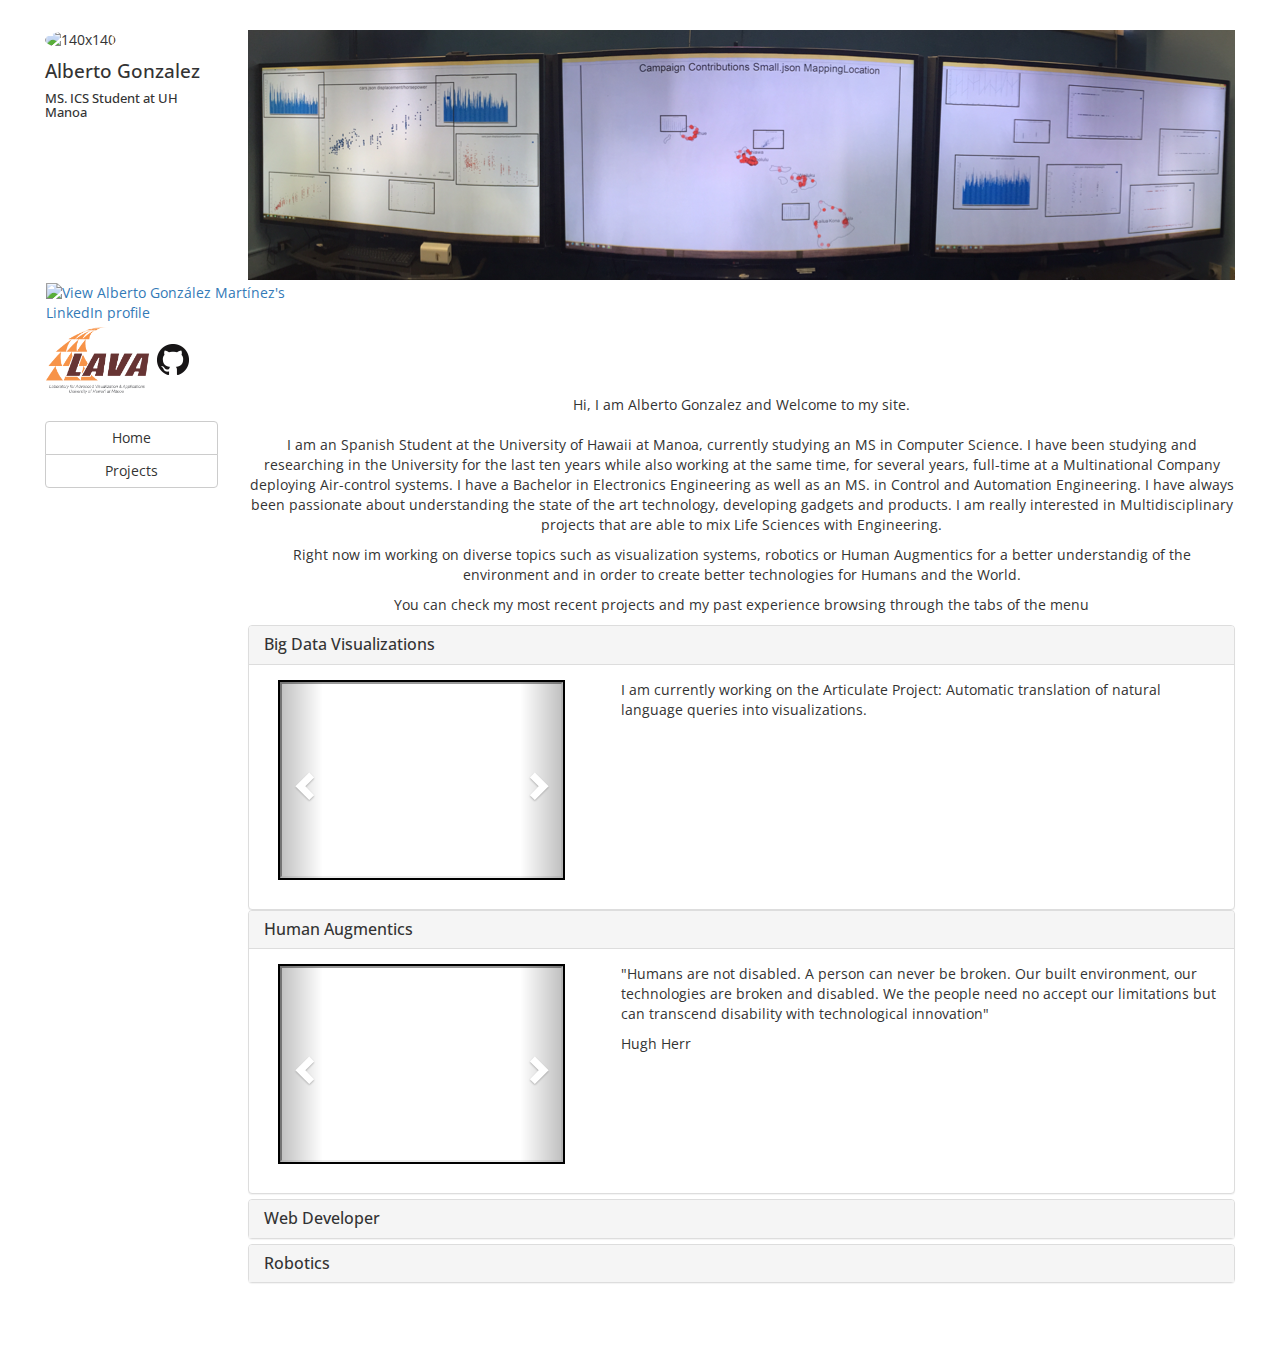
==== commit d57ec290: "exploring ways to create the paths using linestring" ====
--- a/index.html
+++ b/index.html
@@ -24,84 +24,41 @@
 		  <!-- Page content -->
 		    <div class="container-fluid">
 		    	<!--First row-->
-		    	
 				<div class="row">
-				   <div class="col-md-2">
-			          <img class="img-circle" data-src="holder.js/140x140" alt="140x140" src="files/images/main.jpg" style="width: 140px; height: 140px;">
+				   <div class="col-xs-2 col-md-2">
+			          <img class="img-circle" data-src="holder.js/140x140" alt="140x140" src="files/images/main.jpg">
 			          <h4>Alberto Gonzalez</h4>
 			          <h6>MS. ICS Student at UH Manoa</h6>
-			          <a href="http://es.linkedin.com/pub/alberto-gonz%C3%A1lez-mart%C3%ADnez/54/2a2/696" style="text-decoration:none;"><span style="font: 80% Arial,sans-serif; color:#0783B6;"><img src="https://static.licdn.com/scds/common/u/img/webpromo/btn_in_20x15.png" width="20" height="15" alt="View Alberto González Martínez's LinkedIn profile" style="vertical-align:middle" border="0">My LinkedIn Profile</span></a>
-			          <a href="http://lava.manoa.hawaii.edu/"><img id="lava" src="files/images/LAVA.jpeg" alt="Lava Image" class="img-rounded" height="30" width="35" class="img-responsive center-block"></a>
-			          <a href="https://github.com/whatwehaveunlearned/"><img src="files/images/GitHub.png" alt="Github" class="img-rounded" height="25" width="25" class="img-responsive center-block"></a>
-			        </div>
-		    		<div class="col-md-10">
-		    			<img id="mainImage"src="files/images/robotics.jpg">
-				      <!-- <div id="myCarousel" class="carousel slide">
-					      <ol class="carousel-indicators">
-						    <li data-target="#carousel-example-generic" data-slide-to="0" class="active"></li>
-						    <li data-target="#carousel-example-generic" data-slide-to="1"></li>
-						    <li data-target="#carousel-example-generic" data-slide-to="2"></li>
-						    <li data-target="#carousel-example-generic" data-slide-to="3"></li>
-						  </ol>
-					      <div class="carousel-inner">
-					      <div class="item active">
-					          <img id="robotics" src="files/images/robotics.jpg" alt="">
-					          <div class="container">
-					            <div class="carousel-caption">
-					              <h1>“It is not the strongest of the species that survives, nor the most intelligent, but the one most responsive to change.”</h1>
-					              <p class="lead">Charles Darwin</p>
-					            </div>
-					          </div>
-					        </div>
-					        <div class="item">
-					          <img id="gazebo" src="files/images/gazebo.png" alt="">
-					          <div class="container">
-					            <div class="carousel-caption">
-					              <h1>Robotic Simulation in Gazebo using ROS 2013</h1>
-					              <a class="btn btn-large btn-primary" href="#">Sign up today</a>
-					            </div>
-					          </div>
-					        </div>
-					        <div class="item">
-					          <img id="higgs" src="files/images/higgs.png" alt="">
-					          <div class="container">
-					            <div class="carousel-caption">
-					              <h1>Higgs Robotic Platform</h1>
-					              <p class="lead">Robotic platform that I configured for my final Automation and Control Engineering Master Thesis </p>
-					              <a class="btn btn-large btn-primary" href="#">Learn more</a>
-					            </div>
-					          </div>
-					        </div>
-					        <div class="item">
-					          <img id="neuron" src="files/images/brain_cell.jpg" alt="">
-					          <div class="container">
-					            <div class="carousel-caption">
-					              <h3> Humans are not disabled. A person can never be broken. Our built environment, our technologies are broken and disabled. We the people need no accept our limitations but can transcend disability with technological innovation</h3>
-					              <p class="lead">Hugh Herr </p>
-					              <a class="btn btn-large btn-primary" href="#">Learn more</a>
-					            </div>
-					          </div>
-					        </div>
-					      </div>
-					      <a class="left carousel-control" href="#myCarousel" data-slide="prev">
-					      <span class="glyphicon glyphicon-chevron-left"></span></a>
-					      <a class="right carousel-control" href="#myCarousel" data-slide="next"><span class="glyphicon glyphicon-chevron-right"></span></a>
-					    </div> -->
+			    	</div>
+			    	<div class="col-xs-10 col-md-10">
+		    			<img id="mainImage"src="files/images/mainImage.png">
 					</div>
 				</div>
+	            <div class="row links">
+	            	<div class="col-xs-10 col-md-3 colLinks">
+			          <div id="linkedin">
+				          <a href="http://es.linkedin.com/pub/alberto-gonz%C3%A1lez-mart%C3%ADnez/54/2a2/696" style="text-decoration:none;"><span><img id="linkedinImg"src="https://static.licdn.com/scds/common/u/img/webpromo/btn_in_20x15.png" alt="View Alberto González Martínez's LinkedIn profile" style="vertical-align:middle" border="0"></span></a>
+				      </div>
+				      <div id="lava">
+				          <a href="http://lava.manoa.hawaii.edu/"><img id="lavaImg" src="files/images/LAVA.jpeg" alt="Lava Image" class="img-rounded" class="img-responsive center-block"></a>
+				      </div>
+				      <div id="github">
+				          <a href="https://github.com/whatwehaveunlearned/"><img src="files/images/GitHub.png" alt="Github" class="img-rounded" id="githubImg" class="img-responsive center-block"></a>
+			     	  </div>
+			     	</div>
+			    </div>
 				<div class="row">
 					<div class="col-md-2">
 						<div class="btn-group-vertical">
 			          	<button id="homeBtn" type="button" class="btn btn-default">Home</button>
 			          	<button id="ProjectBtn" type="button" class="btn btn-default">Projects</button>
-			          	<button id="ExperieceBtn"type="button" class="btn btn-default">Experience</button>
 			          </div>
 					</div>
 					<div class="col-md-10">
 						<!--################### Introduction text ##################-->
 						<div id="intro">
-							<p class="text-center">Hi, I am Alberto Gonzalez and Welcome to my site. <br><br> I am an Spanish Student at the University of Hawaii at Manoa, currently studying an MS in Computer Science. I have been studying for the last ten years while also working for several years full-time at Multinational Companies and researching at the university. I have a Bachelor in Electronics Engineering as well as an MS. in Control and Automation Engineering. I have always been passionate about understanding the state of the art technology, developing gadgets and products. I am really interested in Multidisciplinary projects that are able to mix Life Sciences with Engineering.</p>
-							<p class="text-center"> Right now im working on topics such as robotics or Human Augmentics for creating better technology for Humans and the World.</p>
+							<p class="text-center">Hi, I am Alberto Gonzalez and Welcome to my site. <br><br> I am an Spanish Student at the University of Hawaii at Manoa, currently studying an MS in Computer Science. I have been studying and researching in the University for the last ten years while also working at the same time, for several years, full-time at a Multinational Company deploying Air-control systems. I have a Bachelor in Electronics Engineering as well as an MS. in Control and Automation Engineering. I have always been passionate about understanding the state of the art technology, developing gadgets and products. I am really interested in Multidisciplinary projects that are able to mix Life Sciences with Engineering.</p>
+							<p class="text-center"> Right now im working on diverse topics such as visualization systems, robotics or Human Augmentics for a better understandig of the environment and in order to create better technologies for Humans and the World.</p>
 							<p class="text-center">You can check my most recent projects and my past experience browsing through the tabs of the menu</p>
 						</div>
 						
@@ -111,6 +68,40 @@
 						  <div class="panel panel-default">
 						    <div class="panel-heading">
 						      <h4 class="panel-title">
+						        <a data-toggle="collapse" data-parent="#accordion" href="#collapseData">
+						          Big Data Visualizations
+						        </a>
+						      </h4>
+						    </div>
+						    <div id="collapseData" class="panel-collapse collapse in">
+						      <div class="panel-body">
+						      	<div id="BdCarousel" class="myCarousel carousel slide">
+							      <div class="carousel-inner">
+							        <div class="item active">
+							    		<div class="flex-video">
+						                	<a class="fancybox" href="http://www.youtube.com/embed/4pEqbs0ISaw?version=3&amp;enablejsapi=1" rel="gallery 523" data-fancybox-type="iframe">
+						                    	<iframe src="http://www.youtube.com/embed/V1CFRv4Q8bk">
+						                    	</iframe>
+						                	</a>
+						             	</div>
+							        </div>
+							      </div>
+							      <a class="left carousel-control" href="#BdCarousel" data-slide="prev">
+							      <span class="glyphicon glyphicon-chevron-left"></span></a>
+							      <a class="right carousel-control" href="#BdCarousel" data-slide="next"><span class="glyphicon glyphicon-chevron-right"></span></a>
+							    </div>
+						        <div class"projects">
+						        	<p>I am currently working on the Articulate Project: Automatic translation of natural language queries into visualizations.<a href="http://lava.manoa.hawaii.edu/articulate-automatic-translation-of-natural-language-queries-into-visualizations/"></p>
+						        </div>
+						       <!-- 2 -->
+						       
+						      </div>
+						    </div>
+						  </div>
+						  <!-- Second Project Group -->
+						  <div class="panel panel-default">
+						    <div class="panel-heading">
+						      <h4 class="panel-title">
 						        <a data-toggle="collapse" data-parent="#accordion" href="#collapseOne">
 						          Human Augmentics
 						        </a>
@@ -118,37 +109,15 @@
 						    </div>
 						    <div id="collapseOne" class="panel-collapse collapse in">
 						      <div class="panel-body">
-						      	<div id="haCarousel" class="carousel slide">
+						      	<div id="HaCarousel" class="myCarousel carousel slide">
 							      <div class="carousel-inner">
-							        <div class="item">
-							          <img src="files/images/gazebo.png" alt="">
-							          <div class="container">
-							            <div class="carousel-caption">
-							              <h1>Example headline.</h1>
-							              <p class="lead">Cras justo odio, dapibus ac facilisis in, egestas eget quam. Donec id elit non mi porta gravida at eget metus. Nullam id dolor id nibh ultricies vehicula ut id elit.</p>
-							              <a class="btn btn-large btn-primary" href="#">Sign up today</a>
-							            </div>
-							          </div>
-							        </div>
-							        <div class="item">
-							          <img src="files/images/robotics.jpg" alt="">
-							          <div class="container">
-							            <div class="carousel-caption">
-							              <h1>Another example headline.</h1>
-							              <p class="lead">Cras justo odio, dapibus ac facilisis in, egestas eget quam. Donec id elit non mi porta gravida at eget metus. Nullam id dolor id nibh ultricies vehicula ut id elit.</p>
-							              <a class="btn btn-large btn-primary" href="#">Learn more</a>
-							            </div>
-							          </div>
-							        </div>
 							        <div class="item active">
-							          <img src="files/images/higgs.png" alt="">
-							          <div class="container">
-							            <div class="carousel-caption">
-							              <h1>One more for good measure.</h1>
-							              <p class="lead">Cras justo odio, dapibus ac facilisis in, egestas eget quam. Donec id elit non mi porta gravida at eget metus. Nullam id dolor id nibh ultricies vehicula ut id elit.</p>
-							              <a class="btn btn-large btn-primary" href="#">Browse gallery</a>
-							            </div>
-							          </div>
+							    		<div class="flex-video">
+						                	<a class="fancybox" href="http://www.youtube.com/embed/4pEqbs0ISaw?version=3&amp;enablejsapi=1" rel="gallery 523" data-fancybox-type="iframe">
+						                    	<iframe src="http://www.youtube.com/embed/r6kKu-5jUNQ">
+						                    	</iframe>
+						                	</a>
+						             	</div>
 							        </div>
 							      </div>
 							      <a class="left carousel-control" href="#haCarousel" data-slide="prev">
@@ -156,7 +125,8 @@
 							      <a class="right carousel-control" href="#haCarousel" data-slide="next"><span class="glyphicon glyphicon-chevron-right"></span></a>
 							    </div>
 						        <div class"projects">
-						        	Anim pariatur cliche reprehenderit, enim eiusmod high life accusamus terry richardson ad squid. 3 wolf moon officia aute, non cupidatat skateboard dolor brunch. Food truck quinoa nesciunt laborum eiusmod. Brunch 3 wolf moon tempor, sunt aliqua put a bird on it squid single-origin coffee nulla assumenda shoreditch et. Nihil anim keffiyeh helvetica, craft beer labore wes anderson cred nesciunt sapiente ea proident. Ad vegan excepteur butcher vice lomo. Leggings occaecat craft beer farm-to-table, raw denim aesthetic synth nesciunt you probably haven't heard of them accusamus labore sustainable VHS.
+						        	<p>"Humans are not disabled. A person can never be broken. Our built environment, our technologies are broken and disabled. We the people need no accept our limitations but can transcend disability with technological innovation"</p>
+						        	<p>Hugh Herr</p>
 						        </div>
 						      </div>
 						    </div>
@@ -172,17 +142,17 @@
 						    </div>
 						    <div id="collapseTwo" class="panel-collapse collapse">
 						      <div class="panel-body">
-						      <div id="WdCarousel" class="carousel slide">
+						      <div id="WdCarousel" class="myCarousel carousel slide">
 							      <div class="carousel-inner">
+							        <div class="item">
+							          <img src="files/images/cholera.png" alt="">
+							          <div class="container">
+							            <div class="carousel-caption">
+							              <a class="btn btn-large btn-primary" href="http://www2.hawaii.edu/~agon/jsnow/main.html">Go to Site</a>
+							            </div>
+							          </div>
+							        </div>
 							        <div class="item active">
-							          <img src="files/images/cholera.png" alt="">
-							          <div class="container">
-							            <div class="carousel-caption">
-							              <a class="btn btn-large btn-primary" href="http://www2.hawaii.edu/~agon/jsnow/main.html">Go to Site</a>
-							            </div>
-							          </div>
-							        </div>
-							        <div class="item">
 							          <img src="files/images/USATrade.png" alt="">
 							          <div class="container">
 							            <div class="carousel-caption">
@@ -286,7 +256,7 @@
 						    </div>
 						    <div id="collapseThree" class="panel-collapse collapse">
 						      <div class="panel-body">
-						      <div id="RoCarousel" class="carousel slide">
+						      <div id="RoCarousel" class="myCarousel carousel slide">
 							      <div class="carousel-inner">
 							        <div class="item">
 							          <img src="files/images/gazebo.png" alt="">
--- a/base.css
+++ b/base.css
@@ -6,6 +6,18 @@
   background: #fff !important;
   padding: 15px;
   padding-top: 15px;
+}
+h4 {
+  font-size: 1.5vw;
+}
+h6 {
+  font-size: 1vw;
+}
+
+img {
+    max-width: 100%;
+    height: auto;
+    width: auto\9; /* ie8 */
 }
 
 /******************************* Sticky Footer Style *******************************/
@@ -45,114 +57,38 @@
   font-family: 'Open Sans', sans-serif;
 }
 
-/*#myCarousel h1{
-  font-family: Gill Sans;
-  color:black;
-  text-shadow: -1px 0 lightgrey, 0 1px lightgrey, 1px 0 lightgrey, 0 -1px lightgrey
-}
-
-#myCarousel h3{
-  font-family: Gill Sans;
-  color:black;
-  text-shadow: -1px 0 lightgrey, 0 1px lightgrey, 1px 0 lightgrey, 0 -1px lightgrey
-}
-
-#myCarousel p{
-  font-family: Gill Sans;
-  color:black;
-  text-shadow: -1px 0 lightgrey, 0 1px lightgrey, 1px 0 lightgrey, 0 -1px lightgrey
-}
-
-#myCarousel #gazebo{
-  position: relative;
-  left:150px;
-  height:450px;
-  width: 800px;
-}
-
-#myCarousel #higgs{
-  position: relative;
-  left:200px;
-  height:450px;
-  width: 750px;
-}
-
-#myCarousel #neuron{
-  position: relative;
-  left:200px;
-  height:450px;
-  width: 700px;
-}*/
-
 /****************Styles for the Carousels*******************/
 
-#mainCarousel img {
+.myCarousel img {
   width: 100%;
-  height: 200px;
-  max-height: 225px;
-}
-
-#haCarousel img {
-  width: 100%;
-  height: 200px;
+  height: 100%;
   max-height: 200px;
 }
 
-#haCarousel {
-  position: relative;
-  float:left;
-  width: 30%;
-  height: 200px;
-  max-height: 200px;
-  margin: 5px;
-}
-
-#WdCarousel img {
-  width: 100%;
-  height: 200px;
-  max-height: 200px;
-}
-
-#WdCarousel iframe {
-  width: 100%;
-  height: 200px;
-  max-height: 200px;
-}
-
-#WdCarousel {
+.myCarousel {
  position: relative;
   float:left;
   width: 30%;
   height: 200px;
   max-height: 200px;
-  margin: 5px;
+  border: 2px solid black;
+  margin-left:1em;
+  margin-right: 4em;
+  margin-bottom: 1em;
 }
 
-#RoCarousel img {
+.myCarousel iframe {
   width: 100%;
-  height: 200px;
+  height: 100%;
   max-height: 200px;
-}
-
-#RoCarousel iframe {
-  width: 100%;
-  height: 200px;
-  max-height: 200px;
-}
-
-#RoCarousel {
- position: relative;
-  float:left;
-  width: 30%;
-  height: 200px;
-  max-height: 200px;
-  margin: 5px;
 }
 
 /****************END Styles for the Carousels*******************/
 
 .btn-group-vertical{
-  margin: 25px;
+  width: 100%;
+  margin: 2em auto;
+  font-size: 1vw;
 }
 
 .img_holder{
@@ -172,13 +108,62 @@
 }
 
 #mainImage{
-  width:100%;
-  height: 40%;
+    max-width: 100%;
+    height: auto;
+    width: auto\9; /* ie8 */
+}
+
+.img-circle{
+    max-width: 100%;
+    height: auto;
+    width: auto\9; /* ie8 */
 }
 
 #lava{
-  position: relative;
-  left: 10px;
+  max-width:35%;
+  max-height:30%;
+  min-width: 35px;
+}
+
+.colLinks{
+  padding: 0;
+}
+
+.links{
+  display: inline;
+  width: 100%;
+  margin: 2em auto;
+}
+
+#github{
+  display: inline-block;
+  margin: 0.1em;
+  margin-top: 0.2em;
+}
+
+#githubImg{
+    max-width: 100%;
+    height: auto;
+    width: auto\9; /* ie8 */
+    min-width: 20px;
+}
+
+#linkedin{
+  display: inline-block;
+  margin: 0.1em;
+  margin-top: 0.2em;
+}
+
+#linkedinImg{
+  max-width: 100%;
+  height: auto;
+  width: auto\9; /* ie8 */
+}
+
+#lava{
+  display: inline-block;
+  margin: 0.1em;
+  margin-top: 0.2em;
 }
 
 .carousel-caption {
